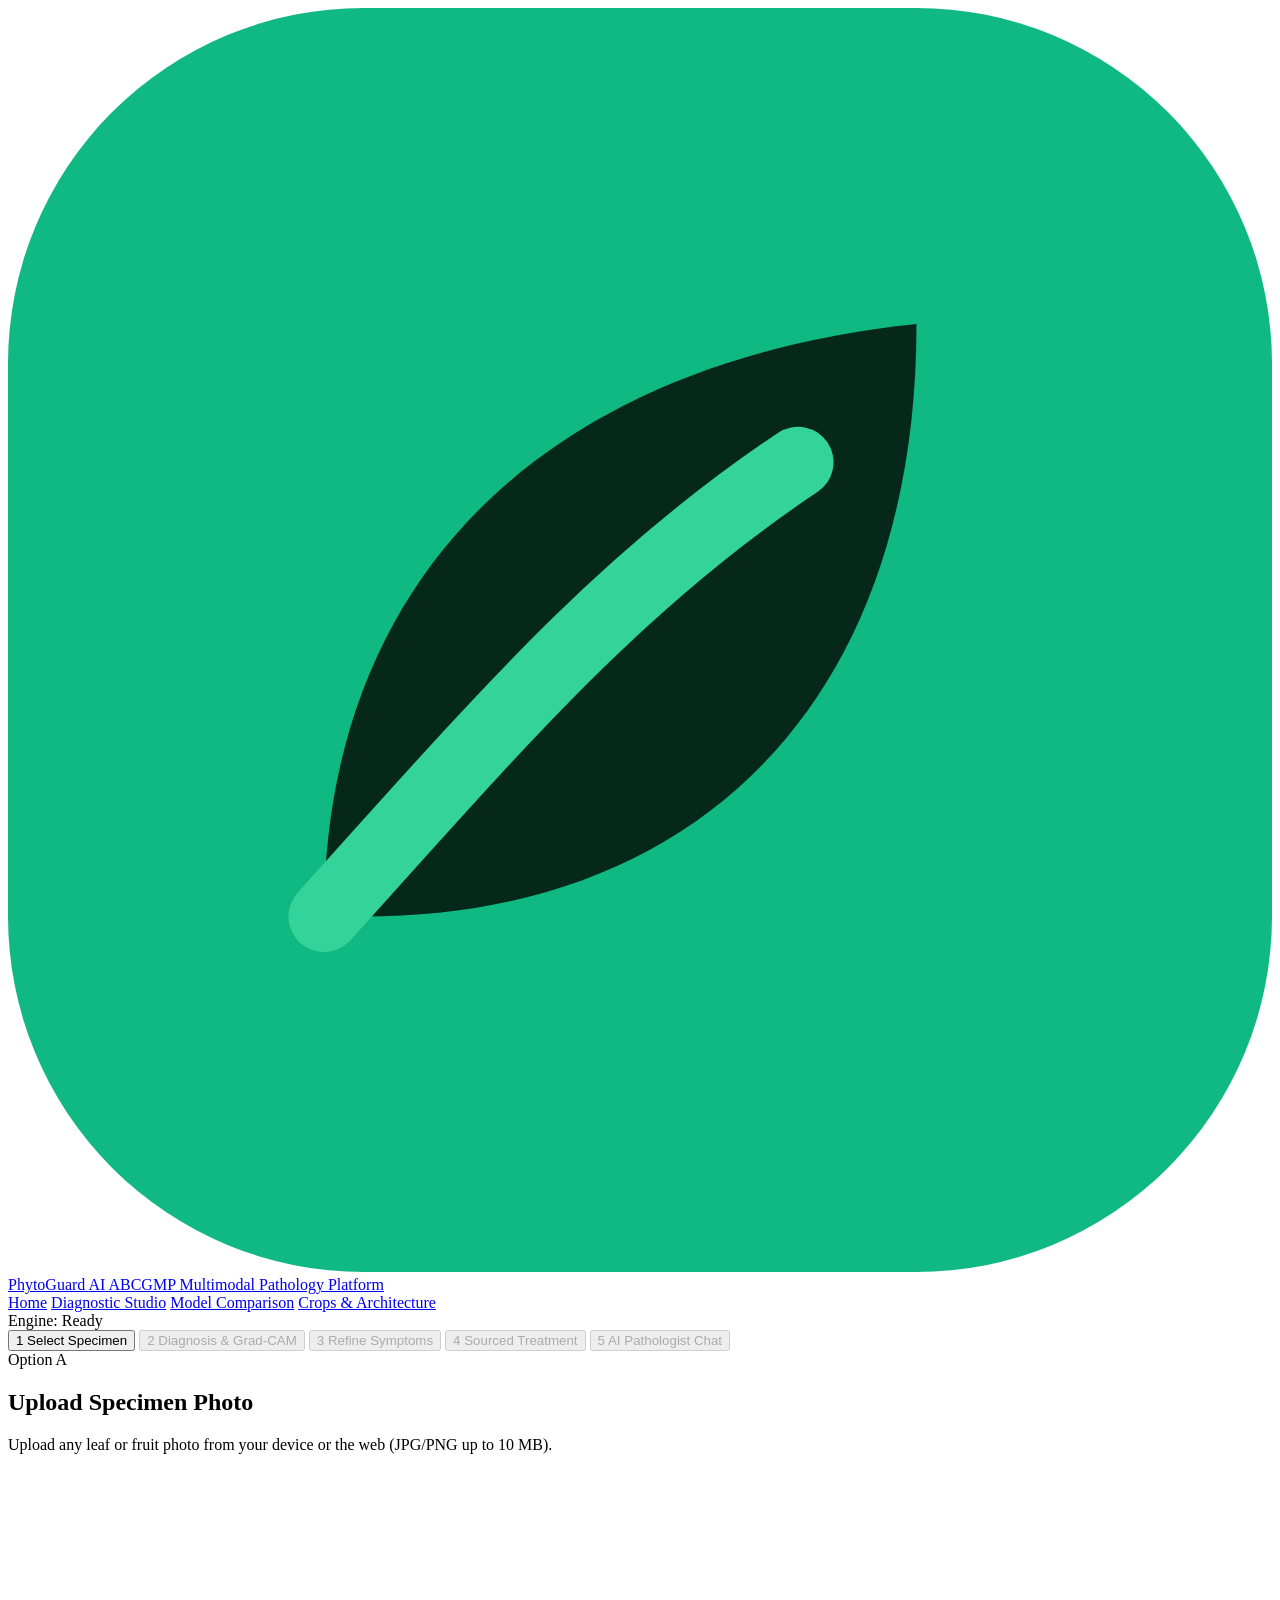
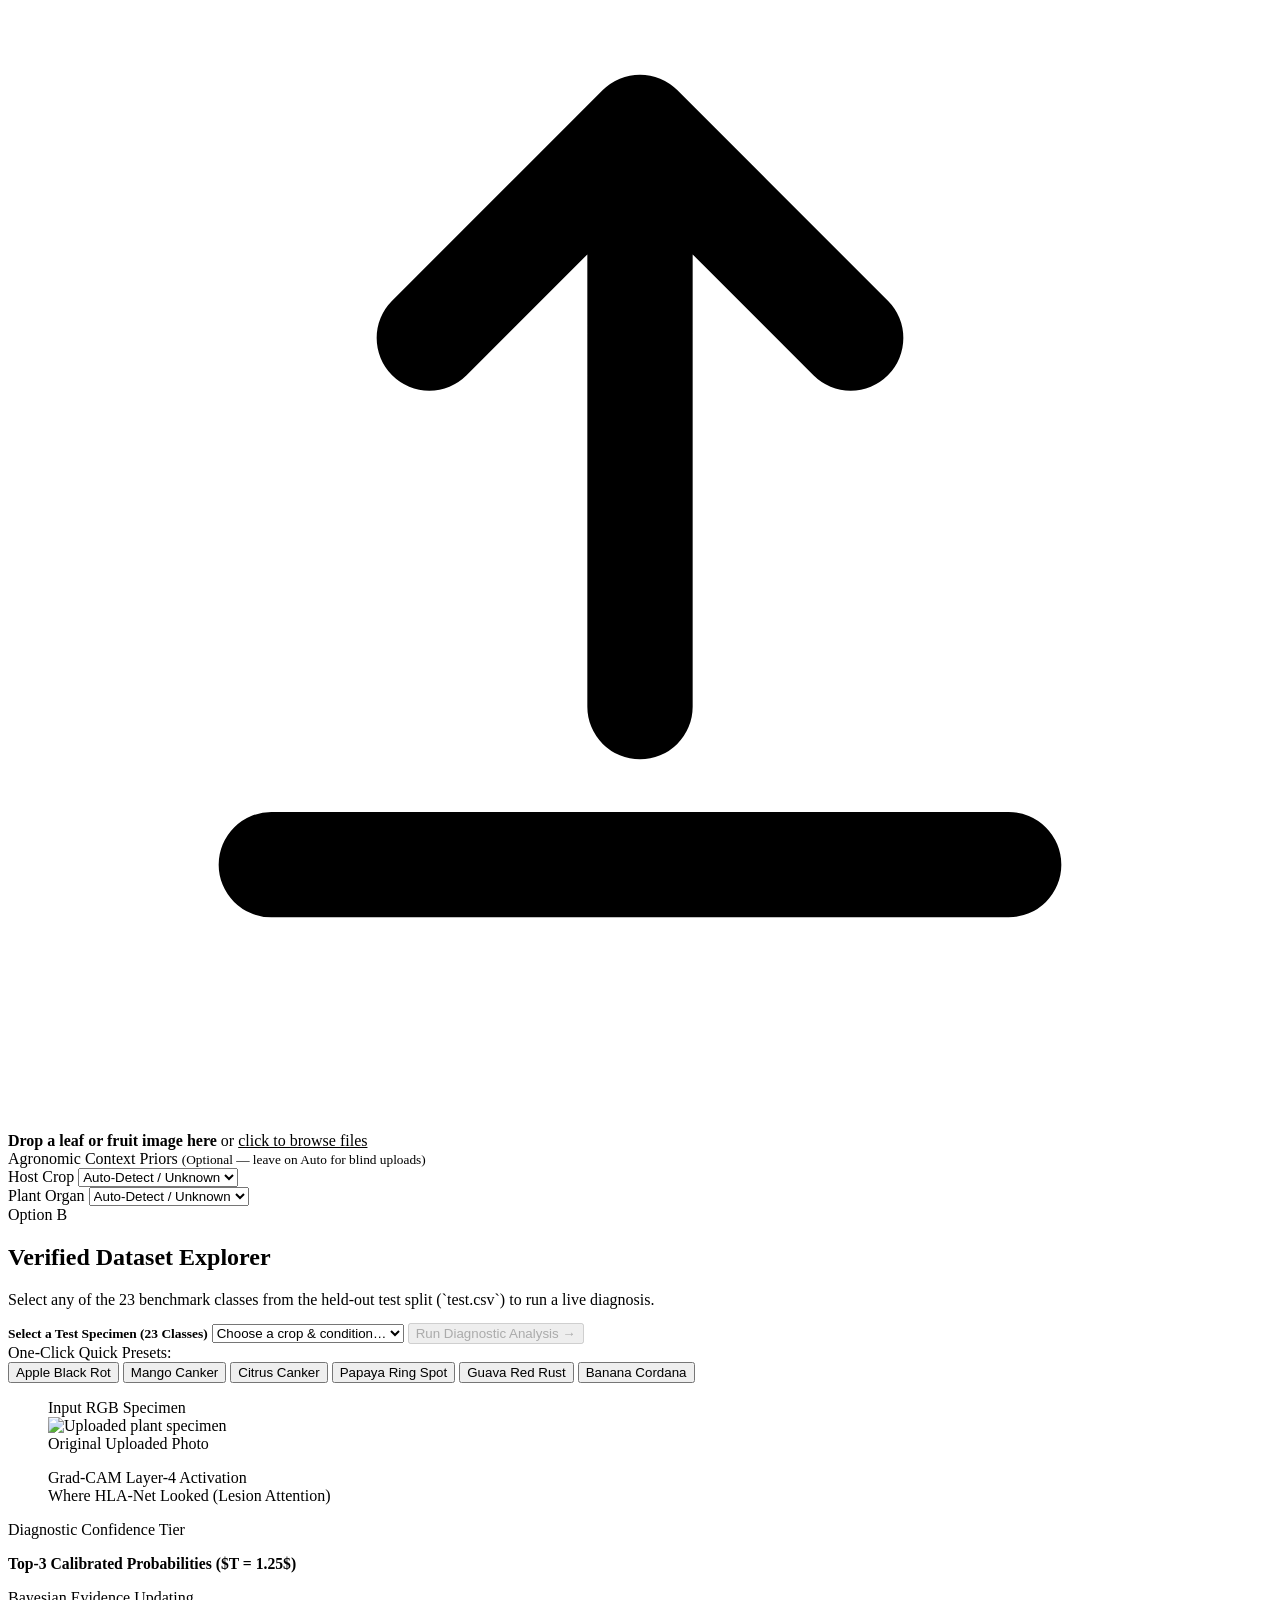
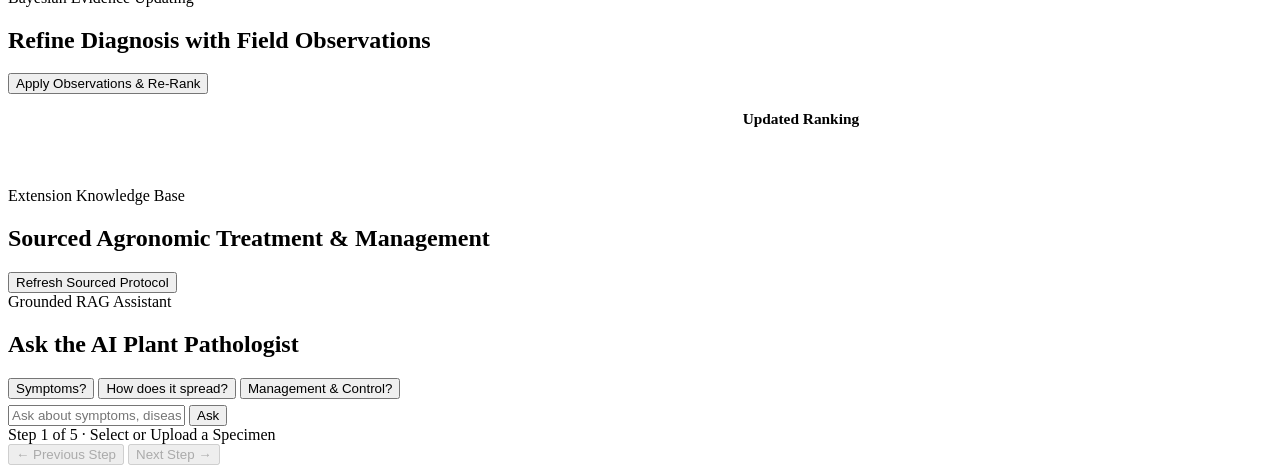
==== web/diagnose.html @ 0704c0f9 "Initial commit: Multimodal HLA-Net plant disease diagnosis system with page-wise web app and authent" ====
<!doctype html>
<html lang="en">
<head>
  <meta charset="utf-8">
  <meta name="viewport" content="width=device-width, initial-scale=1">
  <title>Diagnostic Studio — PhytoGuard AI</title>
  <link rel="icon" href="data:image/svg+xml,%3Csvg xmlns='http://www.w3.org/2000/svg' viewBox='0 0 32 32'%3E%3Crect width='32' height='32' rx='9' fill='%230B2B1E'/%3E%3Cpath d='M8 23c0-9 6-15 16-15 0 10-6 15-15 15z' fill='%2334D399'/%3E%3Cpath d='M8 23c5-5 8-9 13-12' stroke='%230B2B1E' stroke-width='1.8' fill='none' stroke-linecap='round'/%3E%3C/svg%3E">
  <link rel="preconnect" href="https://fonts.googleapis.com">
  <link rel="preconnect" href="https://fonts.gstatic.com" crossorigin>
  <link href="https://fonts.googleapis.com/css2?family=Inter:wght@400;500;600;700&family=Plus+Jakarta+Sans:wght@600;700;800&display=swap" rel="stylesheet">
  <link rel="stylesheet" href="/static/style.css">
</head>
<body>
  <div class="app-shell">
    <!-- Top Website Navigation -->
    <header class="site-header">
      <div class="wrap header-inner">
        <a href="/" class="brand">
          <div class="logo-wrap">
            <svg class="logo" viewBox="0 0 32 32" aria-hidden="true">
              <rect width="32" height="32" rx="9" fill="#10B981"/>
              <path d="M8 23c0-8.5 5.5-14 15-15 0 9.5-5.5 15-14 15z" fill="#06281B"/>
              <path d="M8 23c4.5-5 7.5-8.5 12-11.5" stroke="#34D399" stroke-width="1.8" fill="none" stroke-linecap="round"/>
            </svg>
          </div>
          <div class="brand-text">
            <span class="brand-name">PhytoGuard <span class="brand-accent">AI</span></span>
            <span class="brand-sub">ABCGMP Multimodal Pathology Platform</span>
          </div>
        </a>

        <nav class="main-nav" aria-label="Primary Navigation">
          <a href="/" class="nav-link">Home</a>
          <a href="/diagnose" class="nav-link active">Diagnostic Studio</a>
          <a href="/compare" class="nav-link">Model Comparison</a>
          <a href="/crops" class="nav-link">Crops &amp; Architecture</a>
        </nav>

        <div class="header-badges">
          <span class="pill status-pill"><span class="status-dot"></span> Engine: <span id="engine">Ready</span></span>
        </div>
      </div>
    </header>

    <!-- Page-Wise Step Switcher Bar -->
    <div class="subnav-bar">
      <div class="wrap subnav-inner">
        <div class="step-tabs" role="tablist">
          <button type="button" class="step-tab active" data-target="1">
            <span class="tab-num">1</span> Select Specimen
          </button>
          <button type="button" class="step-tab" data-target="2" id="tab-2" disabled>
            <span class="tab-num">2</span> Diagnosis &amp; Grad-CAM
          </button>
          <button type="button" class="step-tab" data-target="3" id="tab-3" disabled>
            <span class="tab-num">3</span> Refine Symptoms
          </button>
          <button type="button" class="step-tab" data-target="4" id="tab-4" disabled>
            <span class="tab-num">4</span> Sourced Treatment
          </button>
          <button type="button" class="step-tab" data-target="5" id="tab-5" disabled>
            <span class="tab-num">5</span> AI Pathologist Chat
          </button>
        </div>
        <button type="button" class="btn btn-ghost btn-sm" id="reset-scan-btn" hidden>↺ New Specimen Scan</button>
      </div>
    </div>

    <!-- Loading Overlay -->
    <div id="loading" class="loading-overlay" hidden aria-live="polite">
      <div class="loading-box">
        <div class="spinner"></div>
        <div>
          <strong style="display:block; color:var(--emerald-900);">Running Multimodal HLA-Net &amp; Grad-CAM…</strong>
          <span style="font-size:0.84rem; color:var(--text-muted);">Computing spatial lesion activations and calibrated probabilities</span>
        </div>
      </div>
    </div>

    <!-- Non-Scrolling Page Stage -->
    <main class="wrap page-stage">
      <!-- STEP PAGE 1: Upload or Choose Sample -->
      <section class="step-view active" id="step-1">
        <div class="studio-grid">
          <div class="studio-panel">
            <div>
              <div class="panel-header">
                <span class="panel-badge">Option A</span>
                <h2>Upload Specimen Photo</h2>
              </div>
              <p class="hint" style="margin-bottom:10px;">Upload any leaf or fruit photo from your device or the web (JPG/PNG up to 10 MB).</p>
            </div>

            <label class="dropzone" id="dropzone" for="file">
              <input type="file" id="file" accept="image/jpeg,image/png" hidden>
              <div class="dropzone-icon">
                <svg viewBox="0 0 24 24" aria-hidden="true"><path d="M12 16V5m0 0-4 4m4-4 4 4M5 19h14" fill="none" stroke="currentColor" stroke-width="2" stroke-linecap="round" stroke-linejoin="round"/></svg>
              </div>
              <strong>Drop a leaf or fruit image here</strong>
              <span>or <u class="browse-link">click to browse files</u></span>
            </label>

            <div class="context-bar">
              <div class="context-bar-title">
                <span>Agronomic Context Priors <small style="font-weight:400; color:var(--text-muted);">(Optional — leave on Auto for blind uploads)</small></span>
              </div>
              <div class="context-controls">
                <div class="control-group">
                  <label for="user-crop">Host Crop</label>
                  <select id="user-crop">
                    <option value="">Auto-Detect / Unknown</option>
                    <option value="apple">🍎 Apple</option>
                    <option value="banana">🍌 Banana</option>
                    <option value="citrus">🍊 Citrus</option>
                    <option value="guava">🍐 Guava</option>
                    <option value="mango">🥭 Mango</option>
                    <option value="papaya">🍈 Papaya</option>
                  </select>
                </div>
                <div class="control-group">
                  <label for="user-organ">Plant Organ</label>
                  <select id="user-organ">
                    <option value="">Auto-Detect / Unknown</option>
                    <option value="leaf">🍃 Leaf Blade</option>
                    <option value="fruit">🍎 Fruit</option>
                  </select>
                </div>
              </div>
            </div>
          </div>

          <div class="studio-panel">
            <div>
              <div class="panel-header">
                <span class="panel-badge secondary">Option B</span>
                <h2>Verified Dataset Explorer</h2>
              </div>
              <p class="hint" style="margin-bottom:14px;">Select any of the 23 benchmark classes from the held-out test split (`test.csv`) to run a live diagnosis.</p>

              <div class="sample-box">
                <label for="sample" style="font-weight:600; font-size:0.84rem;">Select a Test Specimen (23 Classes)</label>
                <select id="sample"><option value="">Choose a crop &amp; condition…</option></select>
                <button class="btn btn-primary btn-block" id="sample-go" type="button" disabled>
                  Run Diagnostic Analysis →
                </button>
              </div>
            </div>

            <div class="quick-samples">
              <span class="quick-label">One-Click Quick Presets:</span>
              <div class="quick-chips">
                <button type="button" class="q-chip" data-sample="apple__black_rot|0">Apple Black Rot</button>
                <button type="button" class="q-chip" data-sample="mango__bacterial_canker|0">Mango Canker</button>
                <button type="button" class="q-chip" data-sample="citrus__canker_leaf|0">Citrus Canker</button>
                <button type="button" class="q-chip" data-sample="papaya__ring_spot|0">Papaya Ring Spot</button>
                <button type="button" class="q-chip" data-sample="guava__red_rust|0">Guava Red Rust</button>
                <button type="button" class="q-chip" data-sample="banana__cordana|0">Banana Cordana</button>
              </div>
            </div>
          </div>
        </div>
        <p class="error" id="start-error" role="alert" hidden></p>
      </section>

      <!-- STEP PAGE 2: Visual Verdict & Grad-CAM -->
      <section class="step-view" id="step-2">
        <div class="card">
          <div id="sample-banner" class="sample-banner" hidden></div>

          <div class="report-main-grid">
            <div class="images">
              <figure class="specimen-frame">
                <div class="frame-badge">Input RGB Specimen</div>
                <img id="img-original" alt="Uploaded plant specimen">
                <figcaption>Original Uploaded Photo</figcaption>
              </figure>
              <figure class="specimen-frame">
                <div class="frame-badge cam-badge">Grad-CAM Layer-4 Activation</div>
                <img id="img-overlay" alt="Grad-CAM heatmap" hidden>
                <div id="no-overlay" class="no-overlay" hidden>No heatmap: confidence below diagnosis threshold.</div>
                <figcaption>Where HLA-Net Looked (Lesion Attention)</figcaption>
              </figure>
            </div>

            <div class="verdict-column">
              <div class="verdict-box">
                <div class="verdict-header">
                  <span class="verdict-label">Diagnostic Confidence Tier</span>
                  <span id="tier-badge" class="badge"></span>
                </div>
                <p id="message" class="message"></p>
                <div id="notes"></div>
              </div>

              <div class="ranking-box">
                <div class="ranking-header">
                  <h3 style="font-size:0.98rem;">Top-3 Calibrated Probabilities ($T = 1.25$)</h3>
                </div>
                <ul id="ranking" class="ranking"></ul>
              </div>
            </div>
          </div>
        </div>
      </section>

      <!-- STEP PAGE 3: Refine Symptoms (Bayesian Q&A) -->
      <section class="step-view" id="step-3">
        <div class="card" id="questions-card">
          <div class="card-header-flex">
            <div>
              <span class="section-tag">Bayesian Evidence Updating</span>
              <h2>Refine Diagnosis with Field Observations</h2>
            </div>
            <button class="btn btn-primary btn-sm" id="update" type="button">Apply Observations &amp; Re-Rank</button>
          </div>

          <div style="display:grid; grid-template-columns:1.35fr 1fr; gap:20px; flex:1; min-height:0; overflow:hidden;">
            <form id="questions-form" class="questions-grid scroll-box" style="grid-template-columns:1fr 1fr; align-content:start;"></form>

            <div class="ranking-box scroll-box" style="display:flex; flex-direction:column; gap:12px;">
              <h3 style="font-size:0.96rem;">Updated Ranking</h3>
              <ul id="ranking-step3" class="ranking"></ul>
              <div id="evidence" hidden style="border-top:1px solid var(--border-light); padding-top:10px;">
                <h4 style="font-size:0.84rem; color:var(--emerald-900); margin-bottom:6px;">How Your Answers Shifted the Ranking:</h4>
                <ul id="evidence-list" class="plain" style="font-size:0.8rem;"></ul>
              </div>
            </div>
          </div>
        </div>
      </section>

      <!-- STEP PAGE 4: Sourced Treatment Advice -->
      <section class="step-view" id="step-4">
        <div class="card">
          <div class="card-header-flex">
            <div>
              <span class="section-tag">Extension Knowledge Base</span>
              <h2>Sourced Agronomic Treatment &amp; Management</h2>
            </div>
            <button class="btn btn-secondary btn-sm" id="advice-btn" type="button">Refresh Sourced Protocol</button>
          </div>
          <div id="advice" class="scroll-box" style="flex:1; font-size:0.92rem; line-height:1.6;"></div>
        </div>
      </section>

      <!-- STEP PAGE 5: AI Plant Pathologist Chat -->
      <section class="step-view" id="step-5">
        <div class="card">
          <div class="card-header-flex" style="margin-bottom:6px;">
            <div>
              <span class="section-tag">Grounded RAG Assistant</span>
              <h2>Ask the AI Plant Pathologist</h2>
            </div>
            <div class="Quick-prompts" style="margin:0;">
              <button type="button" class="prompt-pill" data-q="What are the main symptoms to look for?">Symptoms?</button>
              <button type="button" class="prompt-pill" data-q="How does this disease spread between plants?">How does it spread?</button>
              <button type="button" class="prompt-pill" data-q="What cultural or organic management practices are recommended?">Management &amp; Control?</button>
            </div>
          </div>

          <div id="chat-log" class="chat-log" aria-live="polite"></div>
          <form id="chat-form" class="chat-form">
            <input id="chat-input" type="text" maxlength="500" placeholder="Ask about symptoms, disease cycle, sanitation, or control…" autocomplete="off">
            <button class="btn btn-primary" type="submit">Ask</button>
          </form>
        </div>
      </section>
    </main>

    <!-- Bottom Page-Wise Step Navigation Bar -->
    <footer class="pager-bar">
      <div class="wrap pager-inner">
        <span class="pager-info" id="step-indicator">Step 1 of 5 · Select or Upload a Specimen</span>
        <div class="pager-actions">
          <button type="button" class="btn btn-ghost btn-sm" id="prev-step-btn" disabled>← Previous Step</button>
          <button type="button" class="btn btn-primary btn-sm" id="next-step-btn" disabled>Next Step →</button>
        </div>
      </div>
    </footer>
  </div>
  <script src="/static/app.js"></script>
</body>
</html>
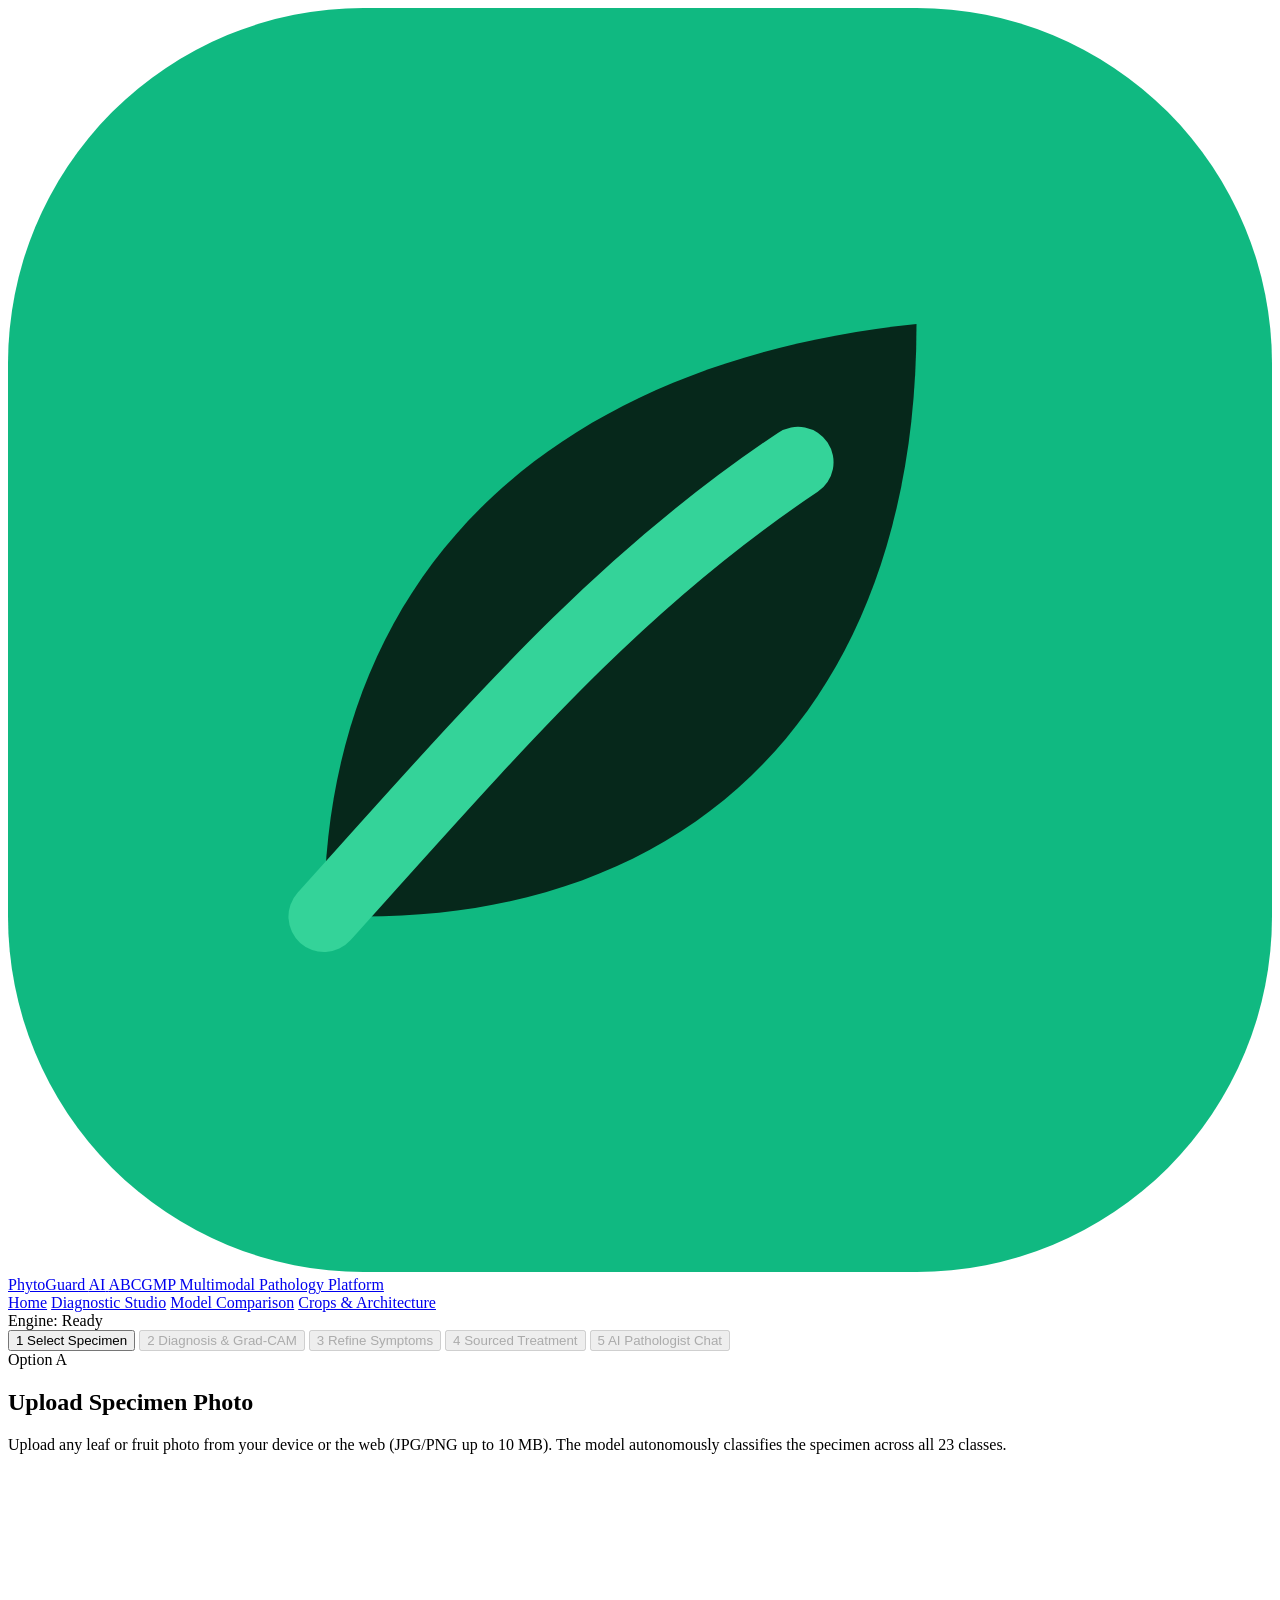
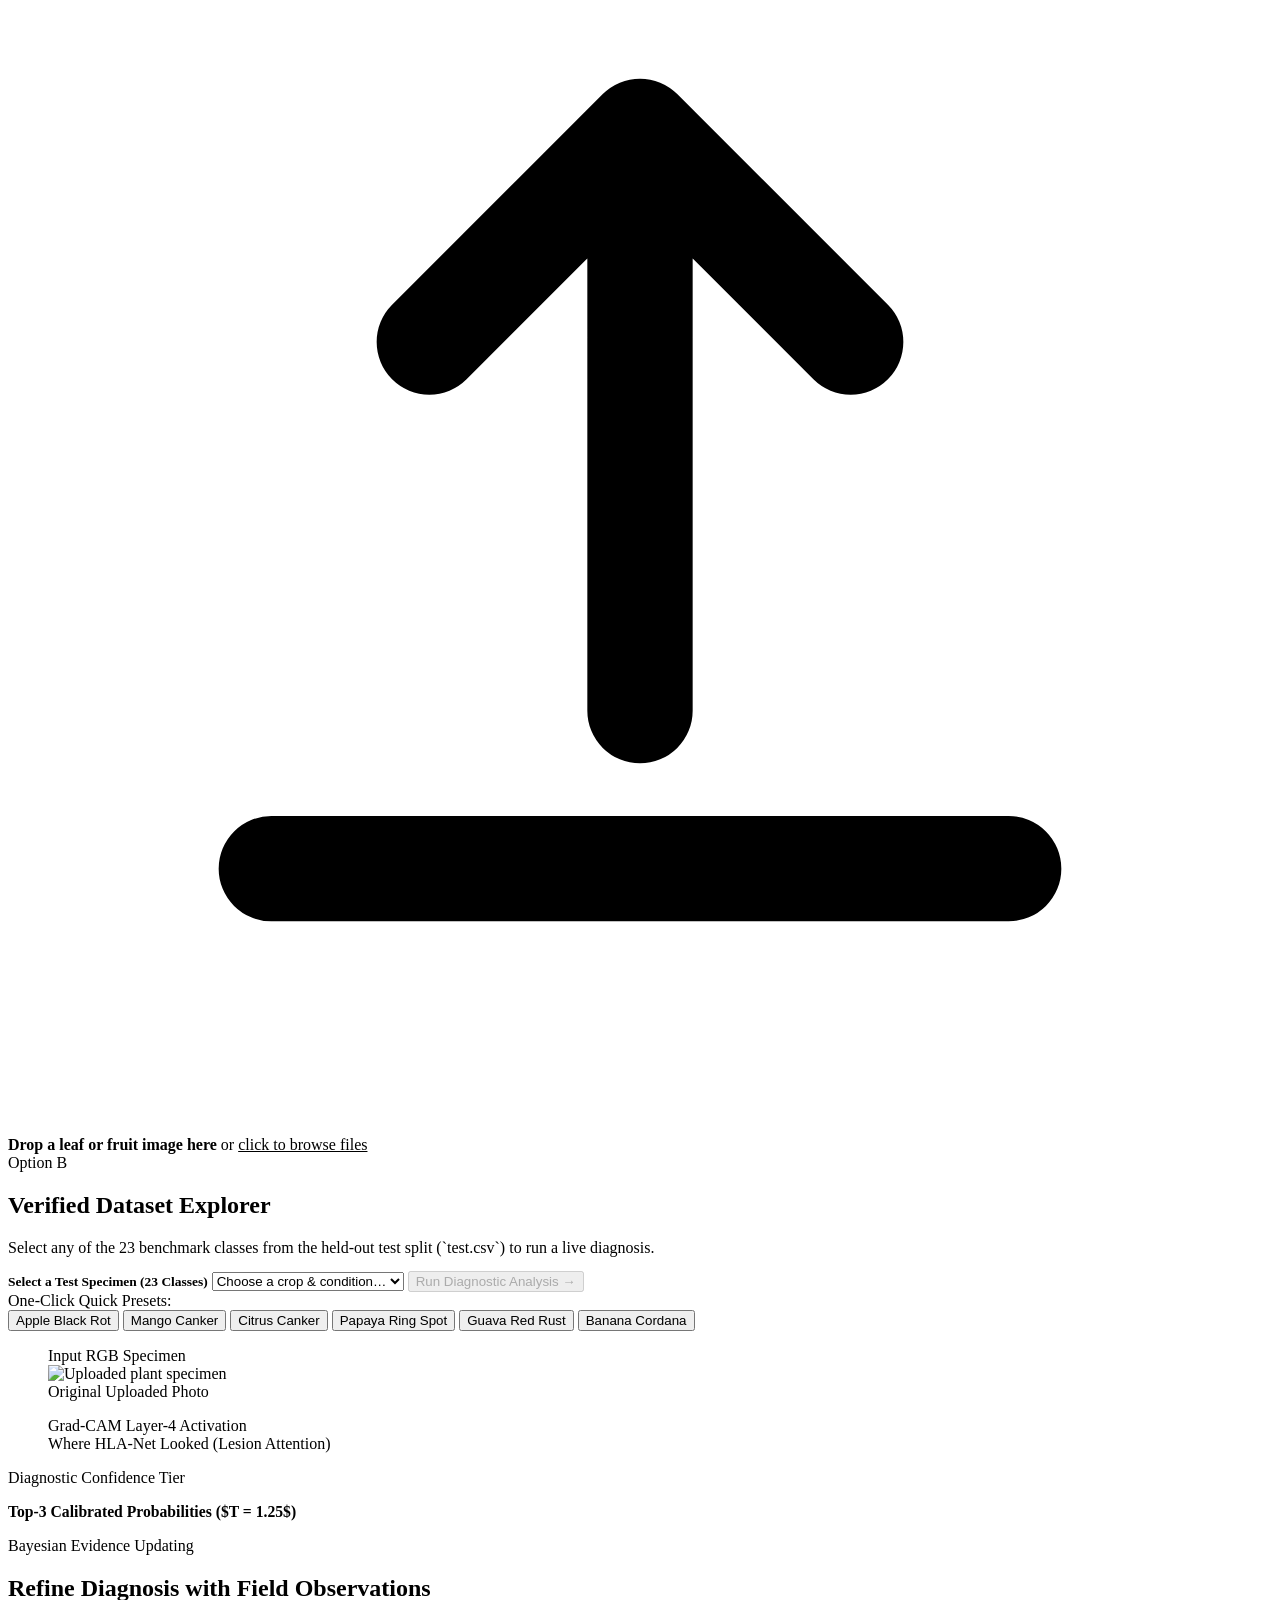
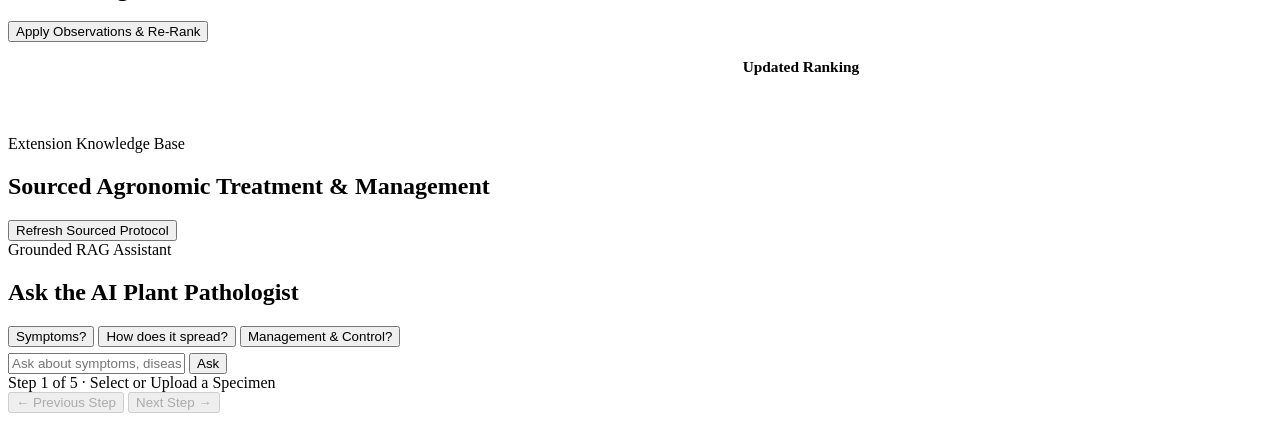
==== commit 07715502: "Remove Agronomic Context Priors input box: enable 100% autonomous blind visual classification" ====
--- a/web/diagnose.html
+++ b/web/diagnose.html
@@ -88,10 +88,10 @@
                 <span class="panel-badge">Option A</span>
                 <h2>Upload Specimen Photo</h2>
               </div>
-              <p class="hint" style="margin-bottom:10px;">Upload any leaf or fruit photo from your device or the web (JPG/PNG up to 10 MB).</p>
-            </div>
-
-            <label class="dropzone" id="dropzone" for="file">
+              <p class="hint" style="margin-bottom:14px;">Upload any leaf or fruit photo from your device or the web (JPG/PNG up to 10 MB). The model autonomously classifies the specimen across all 23 classes.</p>
+            </div>
+
+            <label class="dropzone" id="dropzone" for="file" style="flex:1; min-height:190px;">
               <input type="file" id="file" accept="image/jpeg,image/png" hidden>
               <div class="dropzone-icon">
                 <svg viewBox="0 0 24 24" aria-hidden="true"><path d="M12 16V5m0 0-4 4m4-4 4 4M5 19h14" fill="none" stroke="currentColor" stroke-width="2" stroke-linecap="round" stroke-linejoin="round"/></svg>
@@ -99,34 +99,6 @@
               <strong>Drop a leaf or fruit image here</strong>
               <span>or <u class="browse-link">click to browse files</u></span>
             </label>
-
-            <div class="context-bar">
-              <div class="context-bar-title">
-                <span>Agronomic Context Priors <small style="font-weight:400; color:var(--text-muted);">(Optional — leave on Auto for blind uploads)</small></span>
-              </div>
-              <div class="context-controls">
-                <div class="control-group">
-                  <label for="user-crop">Host Crop</label>
-                  <select id="user-crop">
-                    <option value="">Auto-Detect / Unknown</option>
-                    <option value="apple">🍎 Apple</option>
-                    <option value="banana">🍌 Banana</option>
-                    <option value="citrus">🍊 Citrus</option>
-                    <option value="guava">🍐 Guava</option>
-                    <option value="mango">🥭 Mango</option>
-                    <option value="papaya">🍈 Papaya</option>
-                  </select>
-                </div>
-                <div class="control-group">
-                  <label for="user-organ">Plant Organ</label>
-                  <select id="user-organ">
-                    <option value="">Auto-Detect / Unknown</option>
-                    <option value="leaf">🍃 Leaf Blade</option>
-                    <option value="fruit">🍎 Fruit</option>
-                  </select>
-                </div>
-              </div>
-            </div>
           </div>
 
           <div class="studio-panel">
